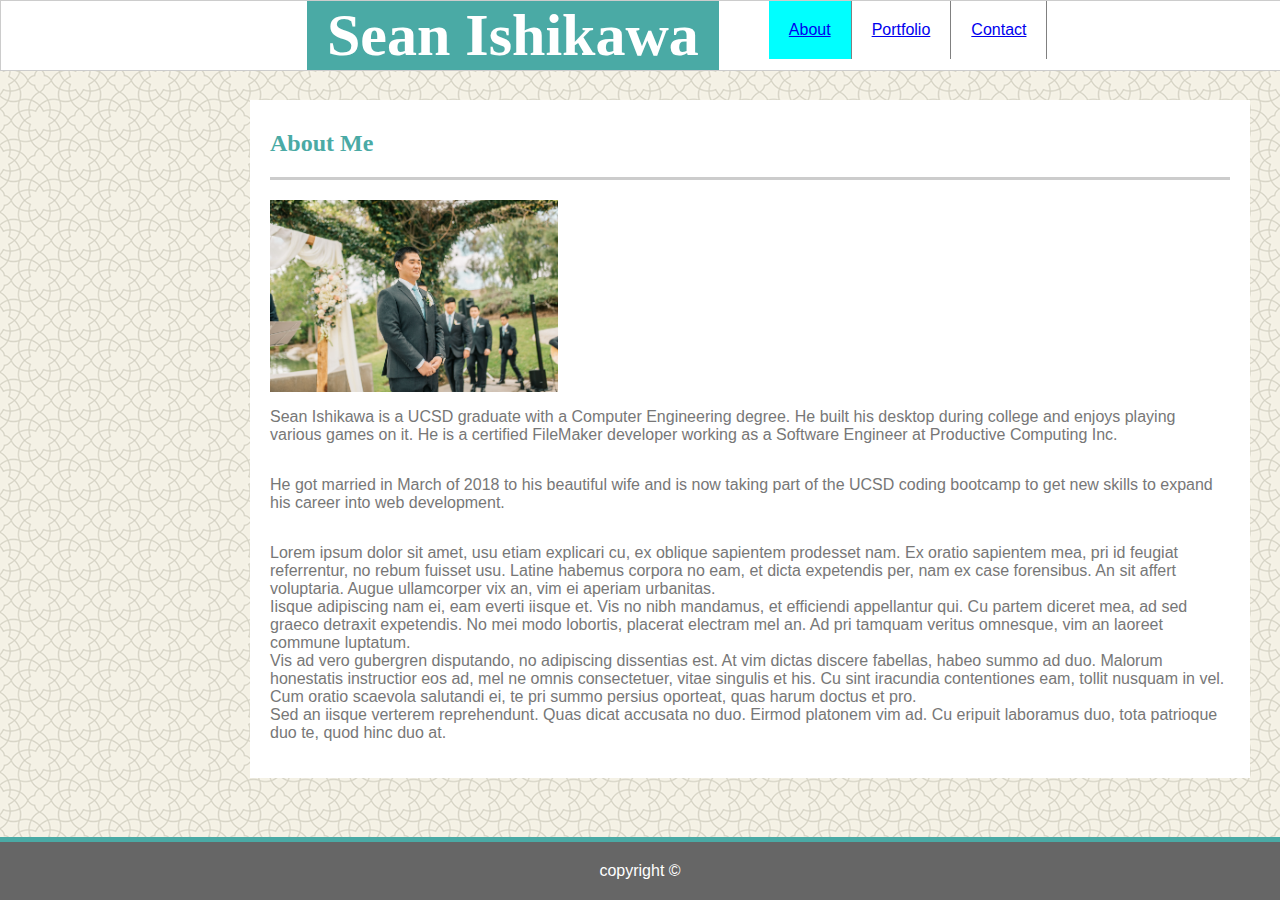
==== index.html @ 87405429 "initial files push" ====
<!DOCTYPE html>
<html lang="en-us">

<head>
  <meta charset="UTF-8">
  <title>About Me</title>

  <link rel="stylesheet" href="assets/css/style.css">
</head>

<body>
    <div class="topnav">
        <h1>Sean Ishikawa</h1>
        <a class="active" href="index.html">About</a>
        <a href="portfolio.html">Portfolio</a>
        <a href="contact.html">Contact</a> 
    </div>

    <div class="content">
        <h2>About Me</h2>
        <div class="paragraph">
            <img class="profile" src="assets/images/ProfilePic.jpg" alt="Profile Picture">
            <p>Sean Ishikawa is a UCSD graduate with a Computer Engineering degree. He built his desktop during college and enjoys playing various games on it.
                He is a certified FileMaker developer working as a Software Engineer at Productive Computing Inc.
            </p>
            <p>
                He got married in March of 2018 to his beautiful wife and is now taking part of the UCSD coding bootcamp to get new skills to expand his career into web development.
            </p>
            <p>
                Lorem ipsum dolor sit amet, usu etiam explicari cu, ex oblique sapientem prodesset nam. Ex oratio sapientem mea, pri id feugiat referrentur, no rebum fuisset usu. Latine habemus corpora no eam, et dicta expetendis per, nam ex case forensibus. An sit affert voluptaria. Augue ullamcorper vix an, vim ei aperiam urbanitas.
<br>
Iisque adipiscing nam ei, eam everti iisque et. Vis no nibh mandamus, et efficiendi appellantur qui. Cu partem diceret mea, ad sed graeco detraxit expetendis. No mei modo lobortis, placerat electram mel an. Ad pri tamquam veritus omnesque, vim an laoreet commune luptatum.
<br>
Vis ad vero gubergren disputando, no adipiscing dissentias est. At vim dictas discere fabellas, habeo summo ad duo. Malorum honestatis instructior eos ad, mel ne omnis consectetuer, vitae singulis et his. Cu sint iracundia contentiones eam, tollit nusquam in vel. Cum oratio scaevola salutandi ei, te pri summo persius oporteat, quas harum doctus et pro.
<br>
Sed an iisque verterem reprehendunt. Quas dicat accusata no duo. Eirmod platonem vim ad. Cu eripuit laboramus duo, tota patrioque duo te, quod hinc duo at.
            </p>
        </div>

    </div>

    <div class="footer">
        copyright &copy;
    </div>
</body>

</html>
---- assets/css/style.css ----
*{
    float: left;
    font-family: 'Arial', 'Helvetica Neue', Helvetica, sans-serif;
}

body{
    margin: 0;
    width: 100%;
    background-image: url("../images/oriental.png")
}

a{
    border-right:  1px solid grey;
    padding: 20px;
}

h1{
    font-size: 60px;
    color: #ffffff;
    background-color: #4aaaa5;
    padding: 0 20px 0 20px;
    margin: 0 50px 0 50px;
    font-family: 'Georgia', Times, Times New Roman, serif;
}

h2{
    color: #4aaaa5;
    border-bottom: 3px solid #cccccc;
    width: 100%;
    padding: 10px 0 20px 0  ;
    font-family: 'Georgia', Times, Times New Roman, serif;
}

a{
    float: left;
    right: 20px;
}
.topnav{
    align-content: center;
    padding: 0 20% 0 20%;
    float: left;
    width: 100%;
    position: fixed;
    top: 0;
    left: 0;
    margin: 0;
    border: 1px solid #cccccc;
    background-color: #ffffff;
}

.center {
    margin: auto;
    width: 50%;
    border: 3px solid green;
    padding: 10px;
}

.topnav::after{
    clear: both;
    content: "";
	display: block;
}

.profile{
    height: 30%;
    width: 30%;
}

.content{
    align-content: center;
    margin: 100px 25% 100px 25%;
    padding: 0 20px 20px 20px;
    width: 960px;
    background: white;
    float: left;
}
.active{
    background-color: aqua;
}

p{
    color: #777777;
}

.project {
    width: 200px;
    height: 150px;
    float: left;
    position: relative;
    margin: 20px;
}

.contactForm{
    width: 900px;
    clear: both;
    content: "";
    display: block;
}

form{
    width: 800px;
    margin: 20px;
}

input{
    width: 100%;
    margin: 0 0 20px 0;
}

textarea{
    width: 100%;
    margin: 0 0 20px 0;
}

.submit{
    background-color: #4aaaa5;
    border: 1px solid #dddddd;
    padding: 5px 20px 5px 20px;
    color: #ffffff;
}

.projectName{
    position: absolute;
    bottom: 5px;
    width: 100%;
    background-color: #4aaaa5;
    padding: 10px 0 10px 0;
    color: #ffffff; 
    text-align: center;
}

.footer{
    width: 100%;
    margin: 0;
    background-color: #666666;
    color: #ffffff;
    border-top: #4aaaa5 solid 5px;
    padding: 20px 0 20px 0;
    text-align: center;
    position: fixed;
    bottom: 0;
}
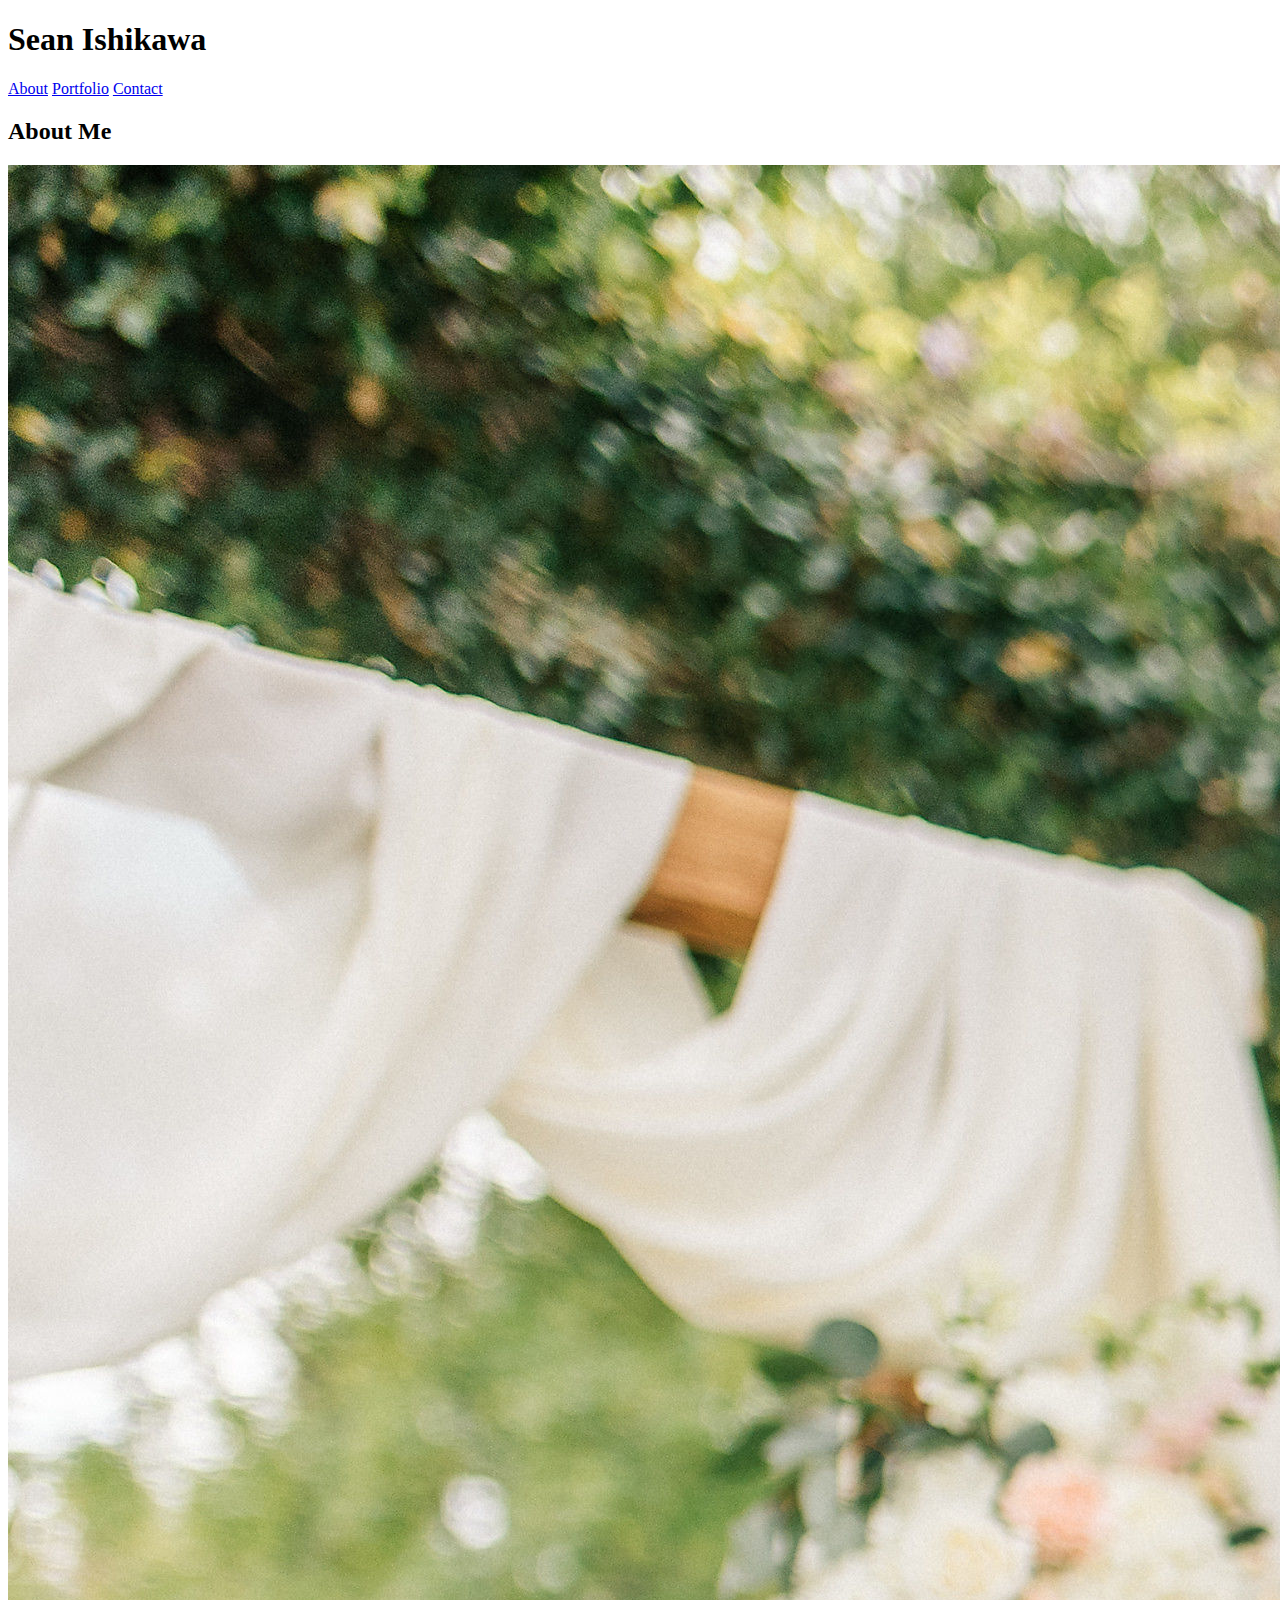
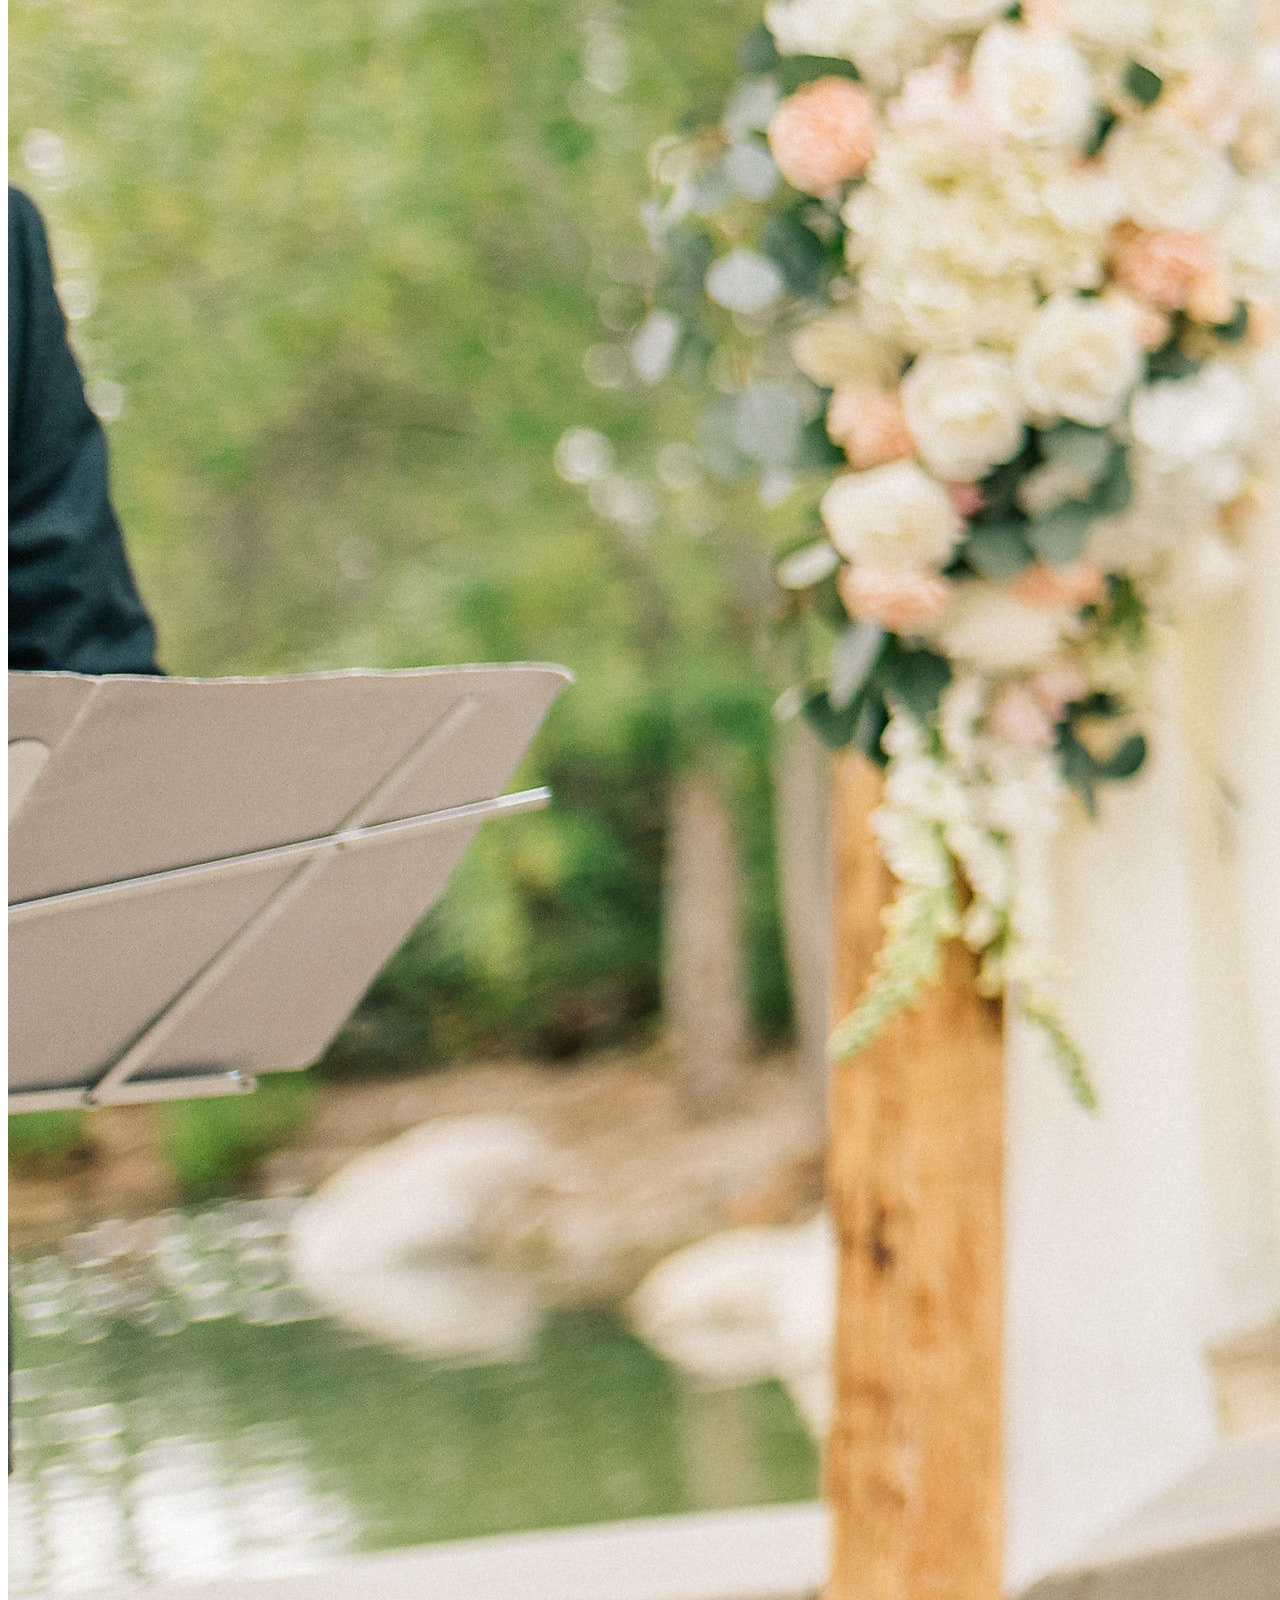
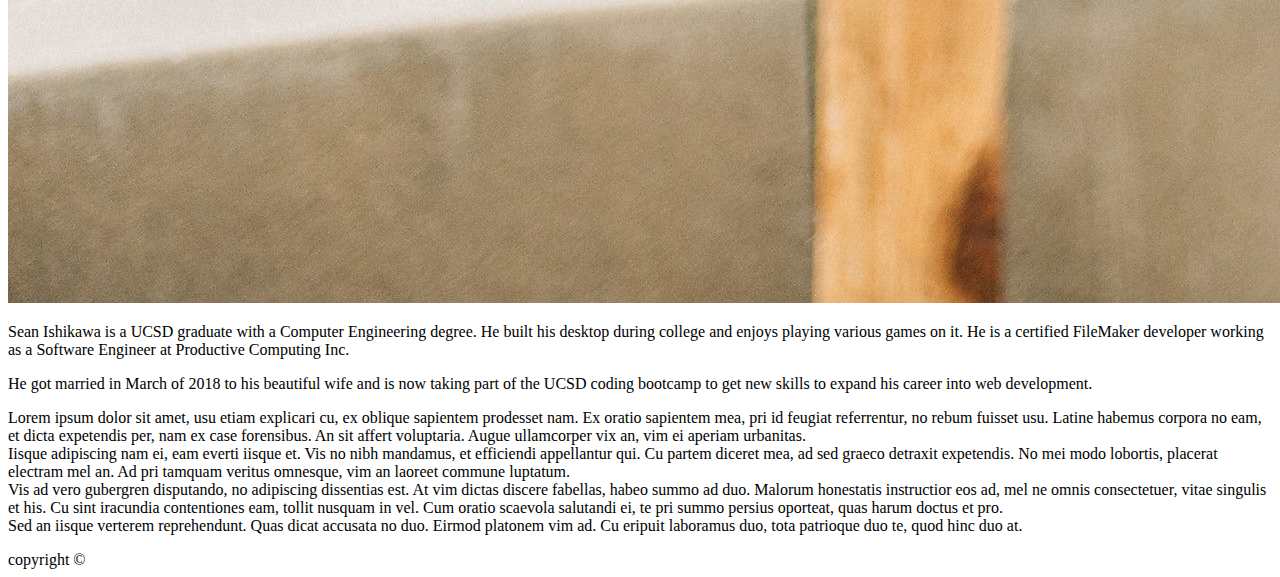
==== commit d91e8800: "First Boostrap classes" ====
--- a/index.html
+++ b/index.html
@@ -5,43 +5,64 @@
   <meta charset="UTF-8">
   <title>About Me</title>
 
-  <link rel="stylesheet" href="assets/css/style.css">
+  <!--<link rel="stylesheet" href="assets/css/style.css"> -->
+  <link rel="stylesheet" href="https://stackpath.bootstrapcdn.com/bootstrap/4.1.3/css/bootstrap.min.css" integrity="sha384-MCw98/SFnGE8fJT3GXwEOngsV7Zt27NXFoaoApmYm81iuXoPkFOJwJ8ERdknLPMO" crossorigin="anonymous">
 </head>
 
 <body>
-    <div class="topnav">
-        <h1>Sean Ishikawa</h1>
-        <a class="active" href="index.html">About</a>
-        <a href="portfolio.html">Portfolio</a>
-        <a href="contact.html">Contact</a> 
+    <nav class="navbar-expand">
+        <div class = "navbar">
+            <div class= "navbar-brand">
+                <h1>Sean Ishikawa</h1>
+                
+            </div>
+            <div class = "col-md">
+                <a class="btn btn-outline-success" href="index.html">About</a>
+                <a class="btn" href="portfolio.html">Portfolio</a>
+                <a class="btn" href="contact.html">Contact</a> 
+            </div>
+                
+
+        </div>
+        
+    </nav>
+
+    <div class="container">
+        <h2>About Me</h2>
+        <div class = "row">
+            <div class = "col-md-3">
+                <img class="container" src="assets/images/ProfilePic.jpg" alt="Profile Picture">
+            </div>
+            <div class = "col-md-9">
+                    <p>Sean Ishikawa is a UCSD graduate with a Computer Engineering degree. He built his desktop during college and enjoys playing various games on it.
+                        He is a certified FileMaker developer working as a Software Engineer at Productive Computing Inc.
+                    </p>
+                    <p>
+                        He got married in March of 2018 to his beautiful wife and is now taking part of the UCSD coding bootcamp to get new skills to expand his career into web development.
+                    </p>
+                    <p>
+                        Lorem ipsum dolor sit amet, usu etiam explicari cu, ex oblique sapientem prodesset nam. Ex oratio sapientem mea, pri id feugiat referrentur, no rebum fuisset usu. Latine habemus corpora no eam, et dicta expetendis per, nam ex case forensibus. An sit affert voluptaria. Augue ullamcorper vix an, vim ei aperiam urbanitas.
+                        <br>
+                        Iisque adipiscing nam ei, eam everti iisque et. Vis no nibh mandamus, et efficiendi appellantur qui. Cu partem diceret mea, ad sed graeco detraxit expetendis. No mei modo lobortis, placerat electram mel an. Ad pri tamquam veritus omnesque, vim an laoreet commune luptatum.
+                        <br>
+                        Vis ad vero gubergren disputando, no adipiscing dissentias est. At vim dictas discere fabellas, habeo summo ad duo. Malorum honestatis instructior eos ad, mel ne omnis consectetuer, vitae singulis et his. Cu sint iracundia contentiones eam, tollit nusquam in vel. Cum oratio scaevola salutandi ei, te pri summo persius oporteat, quas harum doctus et pro.
+                        <br>
+                        Sed an iisque verterem reprehendunt. Quas dicat accusata no duo. Eirmod platonem vim ad. Cu eripuit laboramus duo, tota patrioque duo te, quod hinc duo at.
+                    </p>
+            </div>
+        </div>
     </div>
 
-    <div class="content">
-        <h2>About Me</h2>
-        <div class="paragraph">
-            <img class="profile" src="assets/images/ProfilePic.jpg" alt="Profile Picture">
-            <p>Sean Ishikawa is a UCSD graduate with a Computer Engineering degree. He built his desktop during college and enjoys playing various games on it.
-                He is a certified FileMaker developer working as a Software Engineer at Productive Computing Inc.
-            </p>
-            <p>
-                He got married in March of 2018 to his beautiful wife and is now taking part of the UCSD coding bootcamp to get new skills to expand his career into web development.
-            </p>
-            <p>
-                Lorem ipsum dolor sit amet, usu etiam explicari cu, ex oblique sapientem prodesset nam. Ex oratio sapientem mea, pri id feugiat referrentur, no rebum fuisset usu. Latine habemus corpora no eam, et dicta expetendis per, nam ex case forensibus. An sit affert voluptaria. Augue ullamcorper vix an, vim ei aperiam urbanitas.
-<br>
-Iisque adipiscing nam ei, eam everti iisque et. Vis no nibh mandamus, et efficiendi appellantur qui. Cu partem diceret mea, ad sed graeco detraxit expetendis. No mei modo lobortis, placerat electram mel an. Ad pri tamquam veritus omnesque, vim an laoreet commune luptatum.
-<br>
-Vis ad vero gubergren disputando, no adipiscing dissentias est. At vim dictas discere fabellas, habeo summo ad duo. Malorum honestatis instructior eos ad, mel ne omnis consectetuer, vitae singulis et his. Cu sint iracundia contentiones eam, tollit nusquam in vel. Cum oratio scaevola salutandi ei, te pri summo persius oporteat, quas harum doctus et pro.
-<br>
-Sed an iisque verterem reprehendunt. Quas dicat accusata no duo. Eirmod platonem vim ad. Cu eripuit laboramus duo, tota patrioque duo te, quod hinc duo at.
-            </p>
+
+    <footer class="footer">
+        <div class="container">
+            <span class="text-muted">
+                copyright &copy;
+            </span>
         </div>
+    </footer>
+    <div id="i4c-dialogs-container"></div>
 
-    </div>
-
-    <div class="footer">
-        copyright &copy;
-    </div>
 </body>
 
 </html>
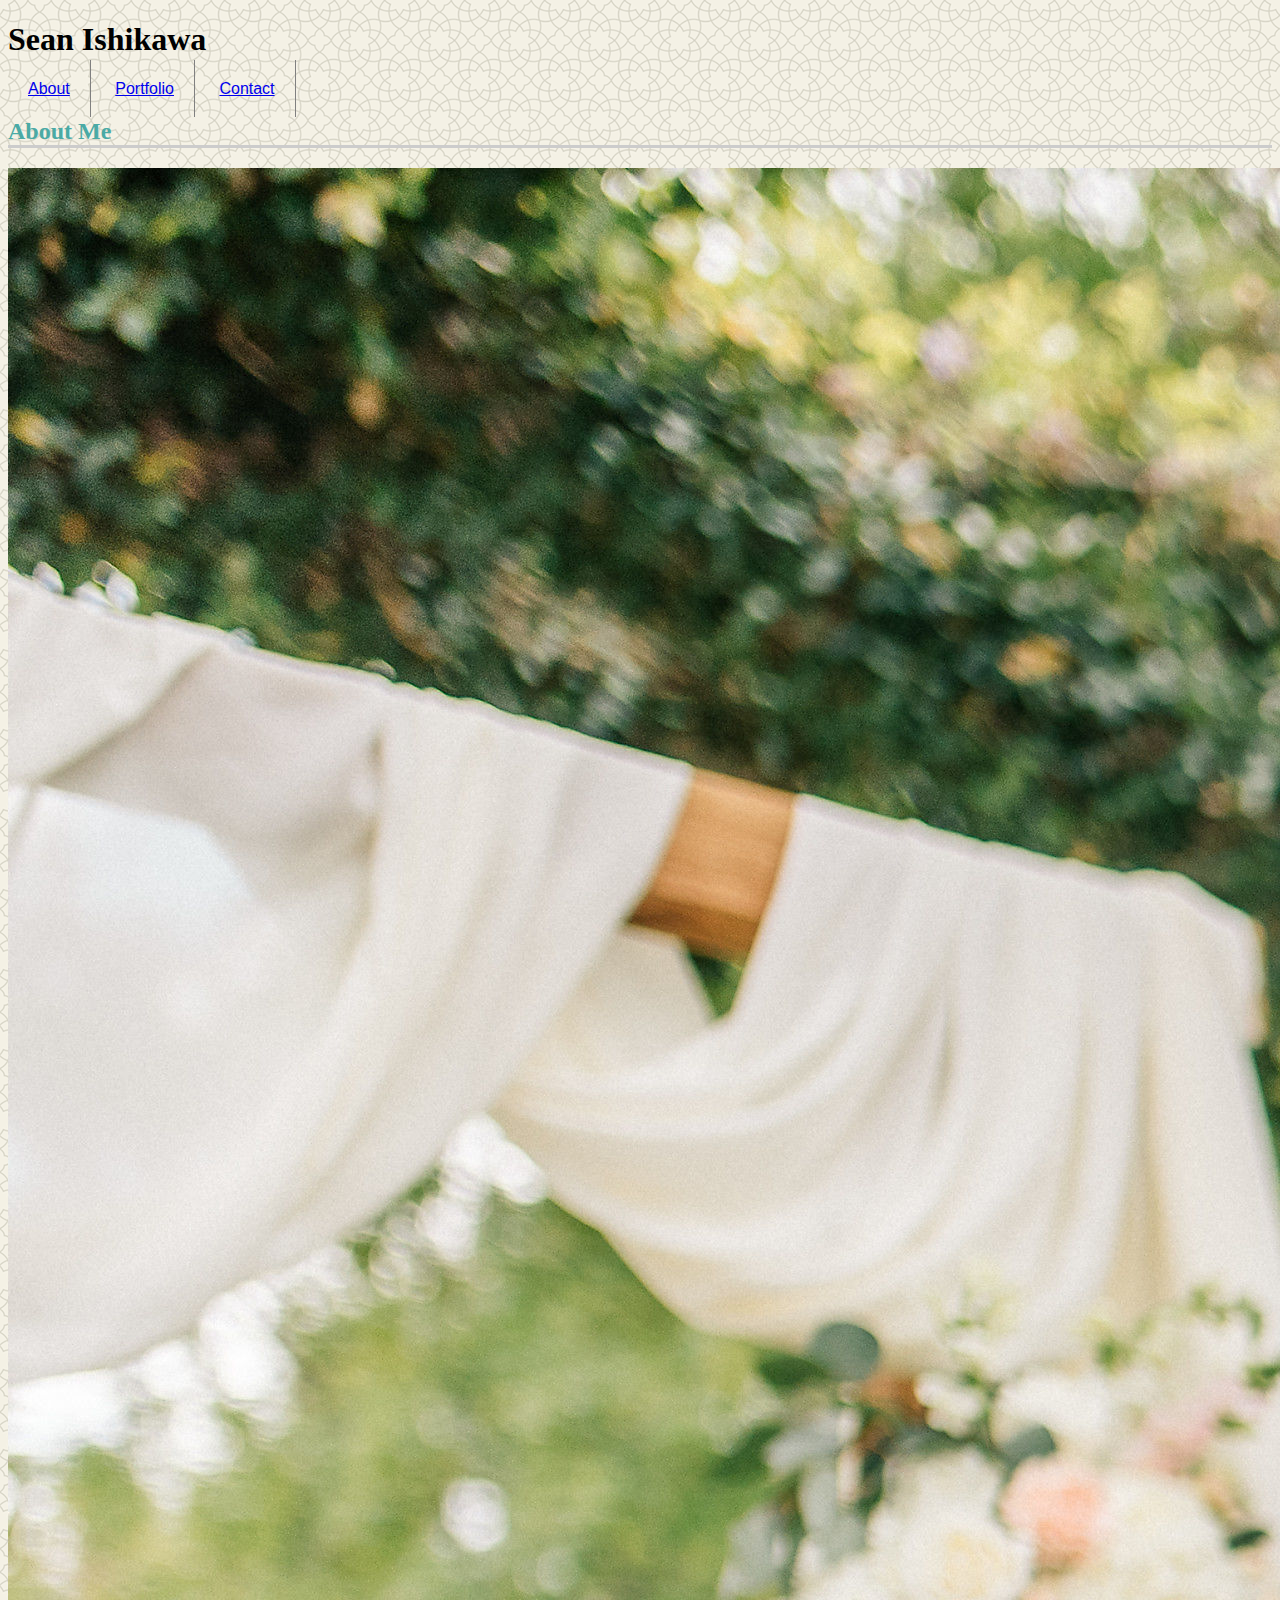
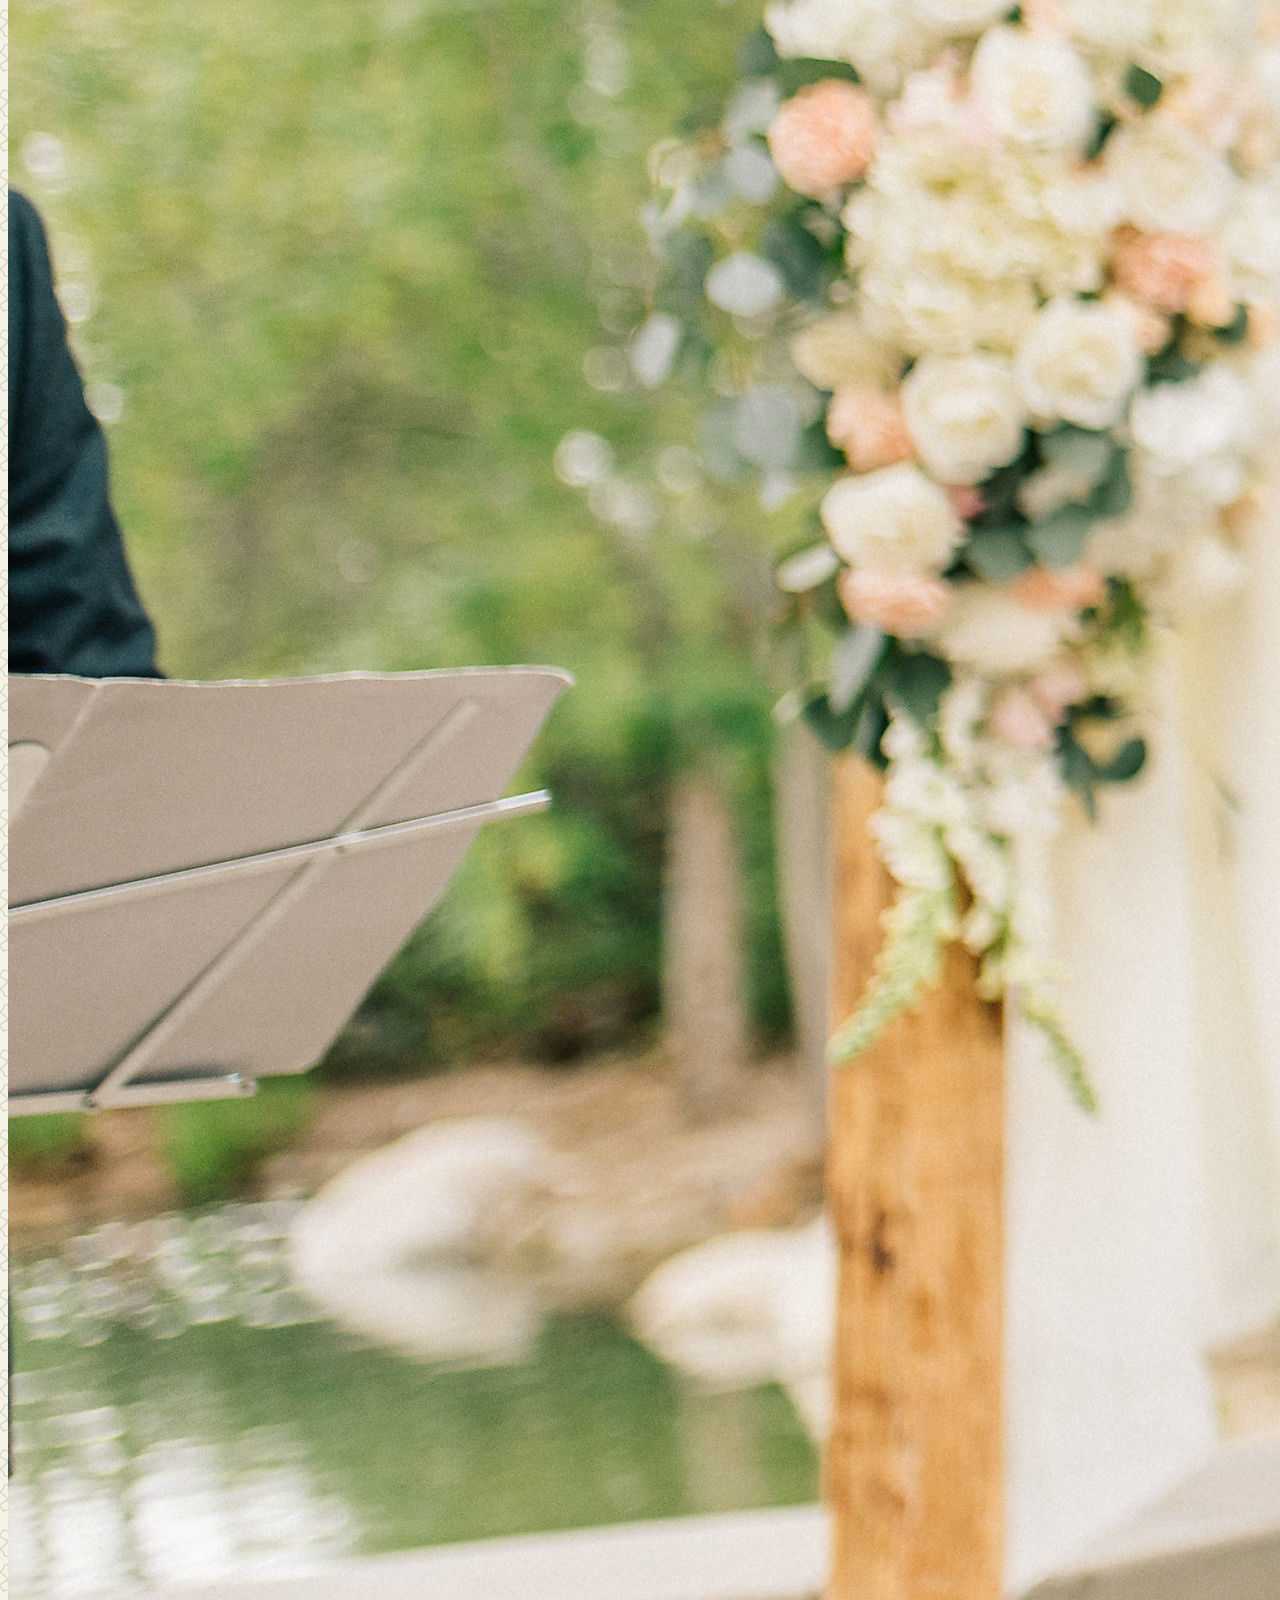
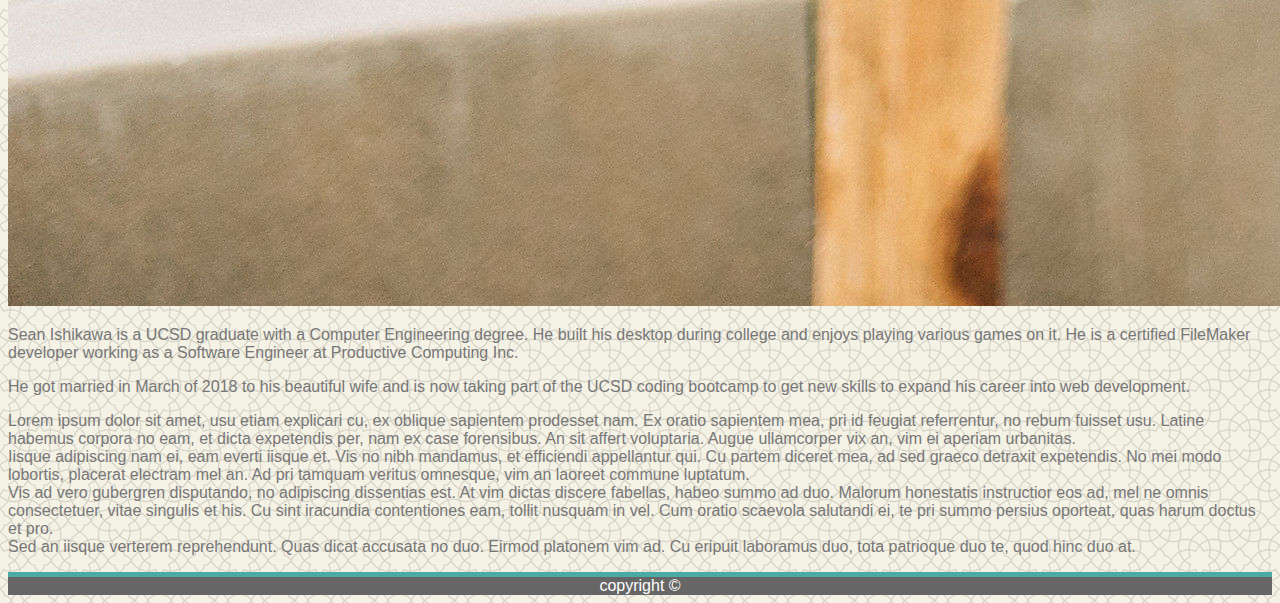
==== commit a0b2cf08: "More boostrap classes, update Style css" ====
--- a/index.html
+++ b/index.html
@@ -5,7 +5,7 @@
   <meta charset="UTF-8">
   <title>About Me</title>
 
-  <!--<link rel="stylesheet" href="assets/css/style.css"> -->
+  <link rel="stylesheet" href="assets/css/style.css">
   <link rel="stylesheet" href="https://stackpath.bootstrapcdn.com/bootstrap/4.1.3/css/bootstrap.min.css" integrity="sha384-MCw98/SFnGE8fJT3GXwEOngsV7Zt27NXFoaoApmYm81iuXoPkFOJwJ8ERdknLPMO" crossorigin="anonymous">
 </head>
 
@@ -30,10 +30,10 @@
     <div class="container">
         <h2>About Me</h2>
         <div class = "row">
-            <div class = "col-md-3">
+            <div class = "col-md-3 col-sm-12 col-xs-12">
                 <img class="container" src="assets/images/ProfilePic.jpg" alt="Profile Picture">
             </div>
-            <div class = "col-md-9">
+            <div class = "col-md-9 col-sm-12 col-xs-12">
                     <p>Sean Ishikawa is a UCSD graduate with a Computer Engineering degree. He built his desktop during college and enjoys playing various games on it.
                         He is a certified FileMaker developer working as a Software Engineer at Productive Computing Inc.
                     </p>
@@ -54,12 +54,12 @@
     </div>
 
 
-    <footer class="footer">
-        <div class="container">
+    <footer class="container footer">
+        <!-- <div class="container"> -->
             <span class="text-muted">
                 copyright &copy;
             </span>
-        </div>
+        <!-- </div> -->
     </footer>
     <div id="i4c-dialogs-container"></div>
 
--- a/assets/css/style.css
+++ b/assets/css/style.css
@@ -1,13 +1,10 @@
 
 
 *{
-    float: left;
     font-family: 'Arial', 'Helvetica Neue', Helvetica, sans-serif;
 }
 
 body{
-    margin: 0;
-    width: 100%;
     background-image: url("../images/oriental.png")
 }
 
@@ -17,44 +14,28 @@
 }
 
 h1{
-    font-size: 60px;
-    color: #ffffff;
-    background-color: #4aaaa5;
-    padding: 0 20px 0 20px;
-    margin: 0 50px 0 50px;
+    /* color: #ffffff; */
+    /* background-color: #4aaaa5; */
     font-family: 'Georgia', Times, Times New Roman, serif;
 }
 
 h2{
     color: #4aaaa5;
     border-bottom: 3px solid #cccccc;
-    width: 100%;
-    padding: 10px 0 20px 0  ;
     font-family: 'Georgia', Times, Times New Roman, serif;
 }
 
 a{
-    float: left;
-    right: 20px;
+    /*right: 20px;*/
 }
+
 .topnav{
-    align-content: center;
-    padding: 0 20% 0 20%;
-    float: left;
-    width: 100%;
-    position: fixed;
-    top: 0;
-    left: 0;
-    margin: 0;
     border: 1px solid #cccccc;
     background-color: #ffffff;
 }
 
 .center {
-    margin: auto;
-    width: 50%;
     border: 3px solid green;
-    padding: 10px;
 }
 
 .topnav::after{
@@ -64,17 +45,11 @@
 }
 
 .profile{
-    height: 30%;
-    width: 30%;
 }
 
 .content{
     align-content: center;
-    margin: 100px 25% 100px 25%;
-    padding: 0 20px 20px 20px;
-    width: 960px;
     background: white;
-    float: left;
 }
 .active{
     background-color: aqua;
@@ -85,39 +60,29 @@
 }
 
 .project {
-    width: 200px;
-    height: 150px;
-    float: left;
-    position: relative;
-    margin: 20px;
+
 }
 
 .contactForm{
-    width: 900px;
-    clear: both;
-    content: "";
-    display: block;
+
 }
 
 form{
-    width: 800px;
-    margin: 20px;
+
 }
 
 input{
-    width: 100%;
-    margin: 0 0 20px 0;
+
 }
 
 textarea{
-    width: 100%;
-    margin: 0 0 20px 0;
+
 }
 
 .submit{
     background-color: #4aaaa5;
     border: 1px solid #dddddd;
-    padding: 5px 20px 5px 20px;
+
     color: #ffffff;
 }
 
@@ -132,13 +97,10 @@
 }
 
 .footer{
-    width: 100%;
-    margin: 0;
     background-color: #666666;
     color: #ffffff;
     border-top: #4aaaa5 solid 5px;
-    padding: 20px 0 20px 0;
     text-align: center;
-    position: fixed;
-    bottom: 0;
+    /* position: fixed;
+    bottom: 0; */
 }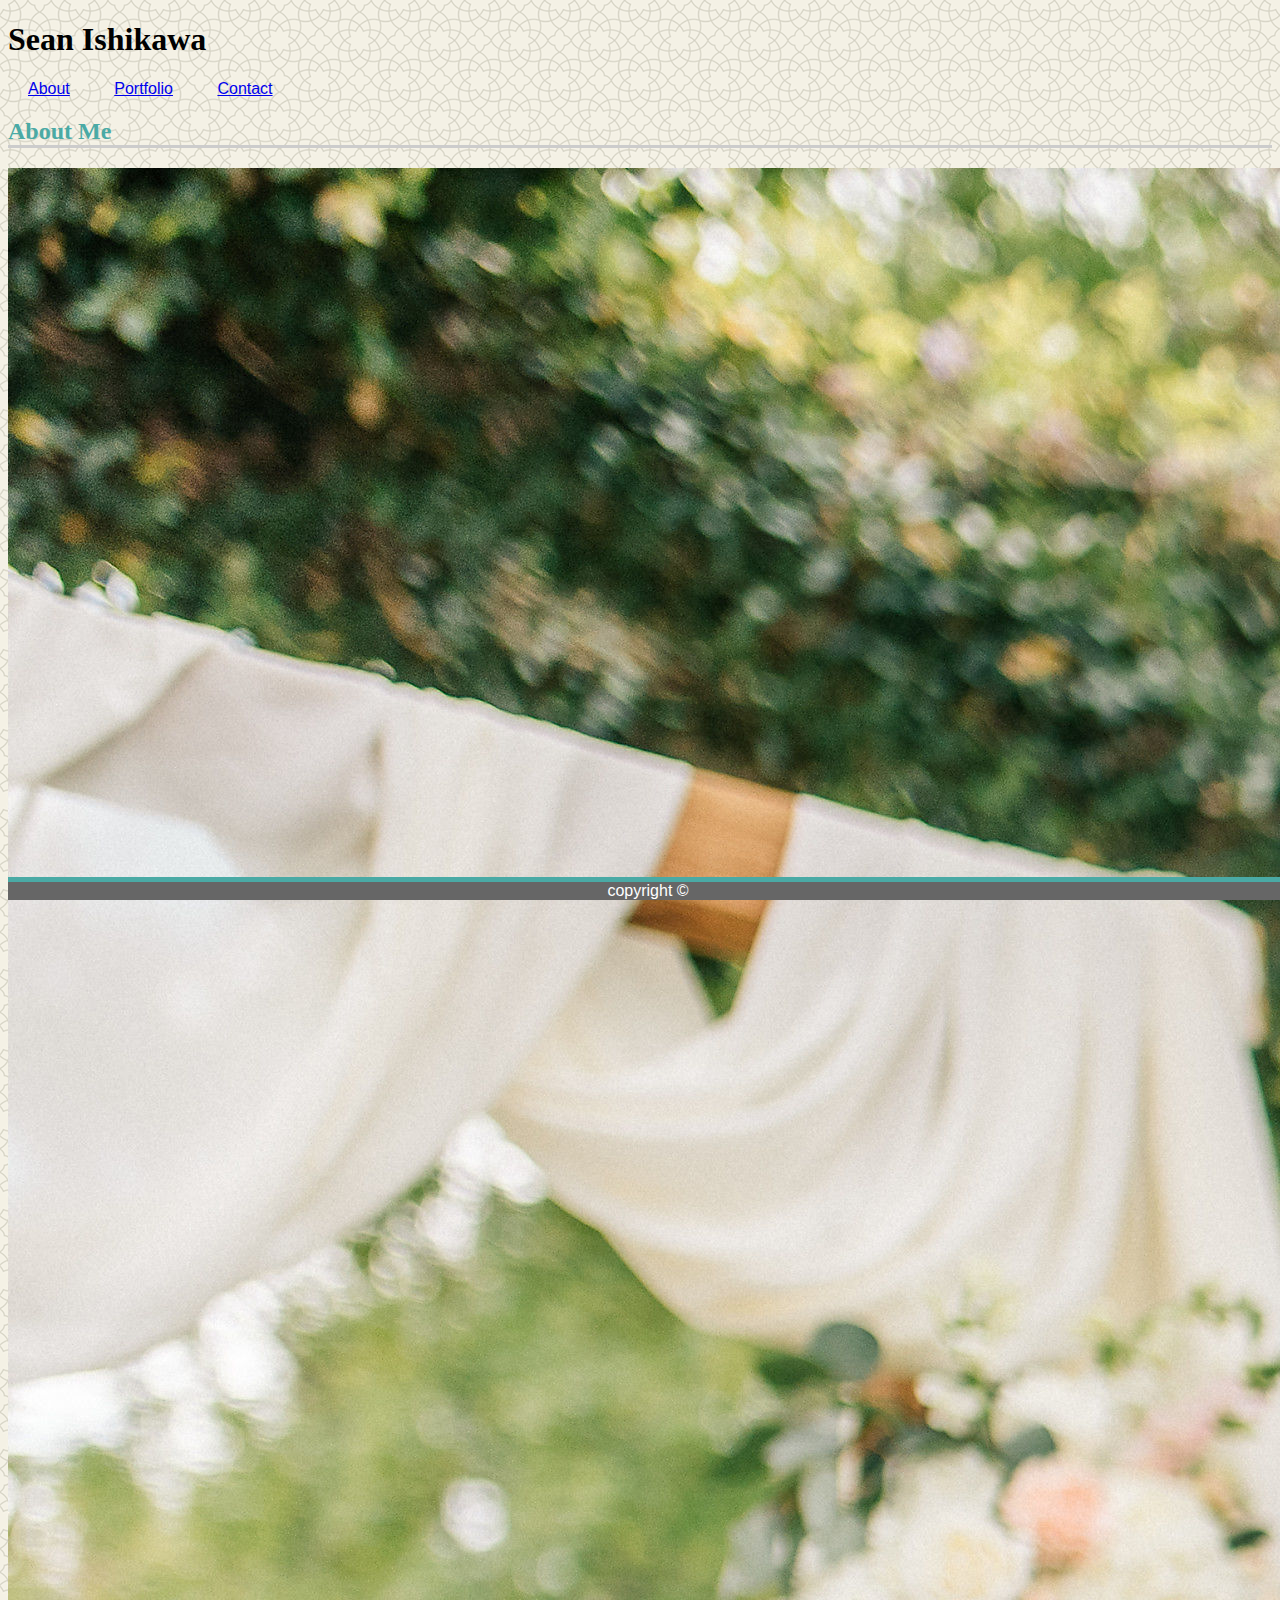
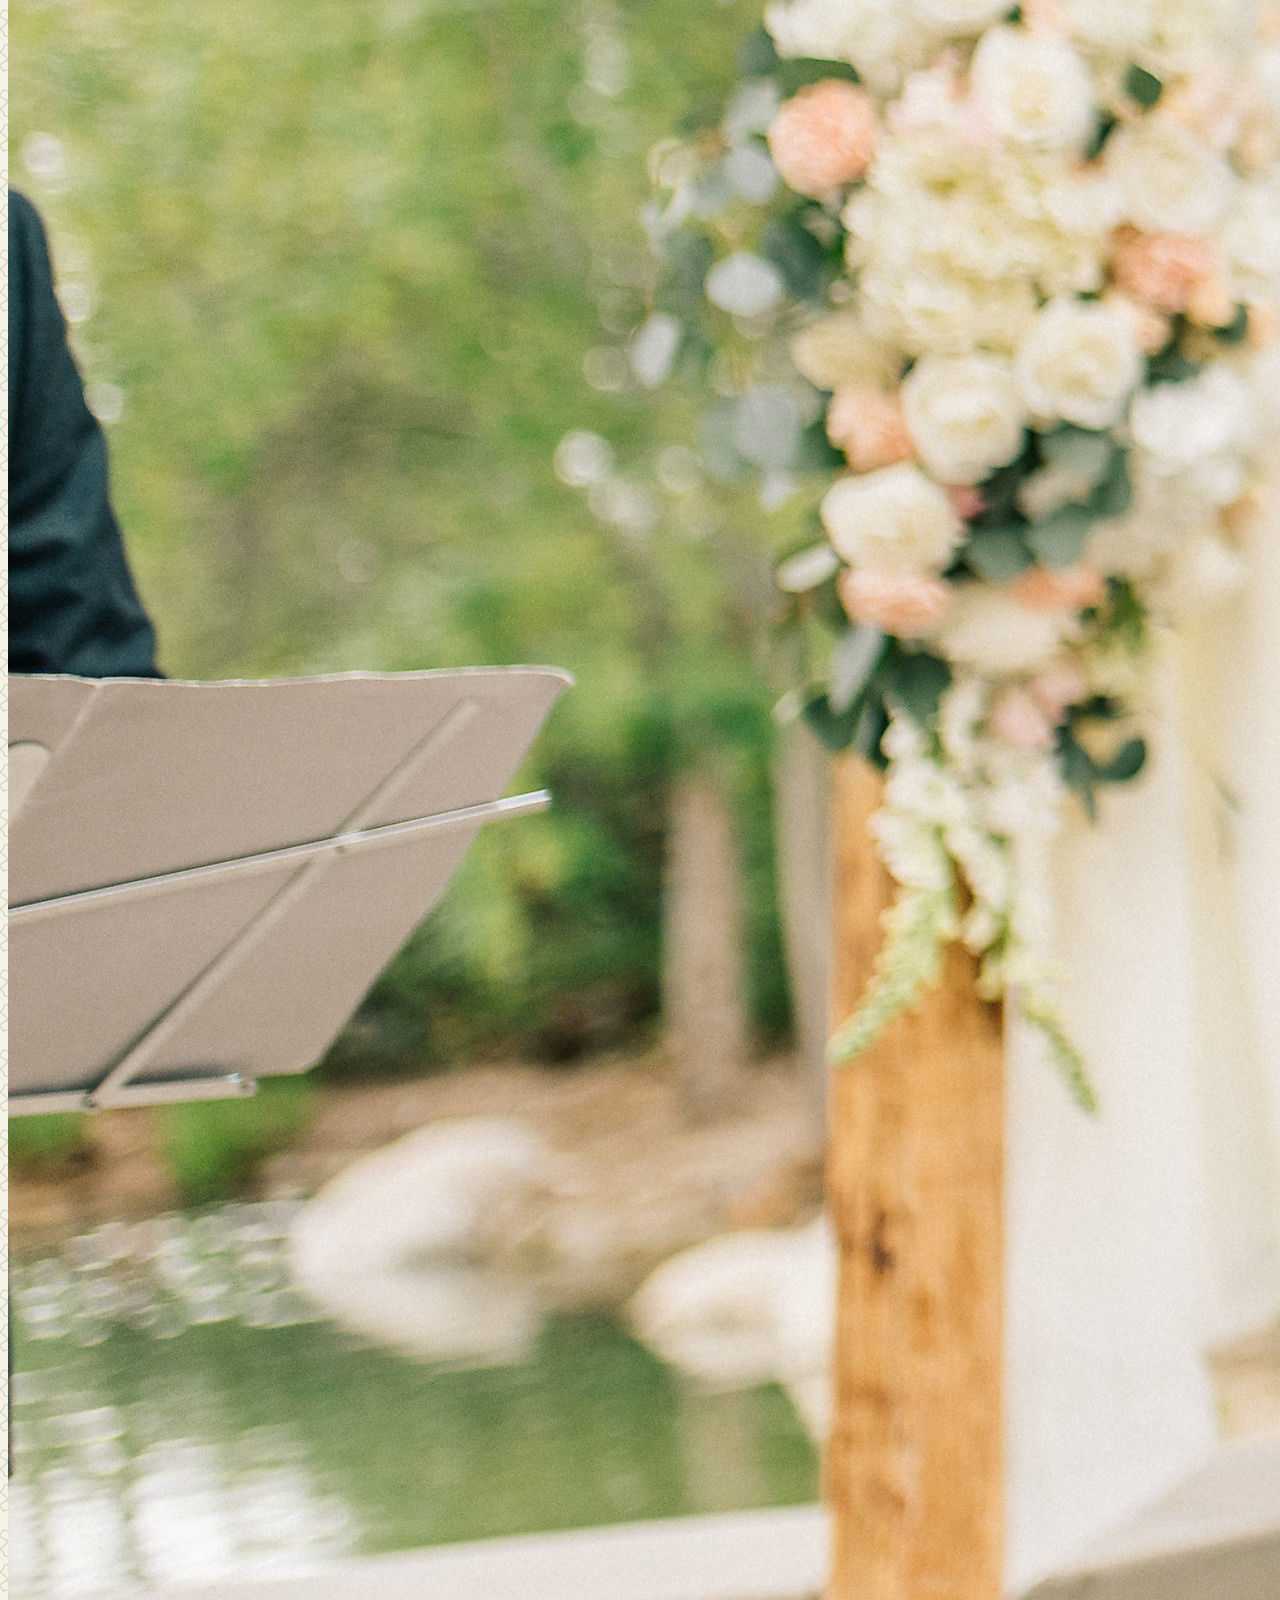
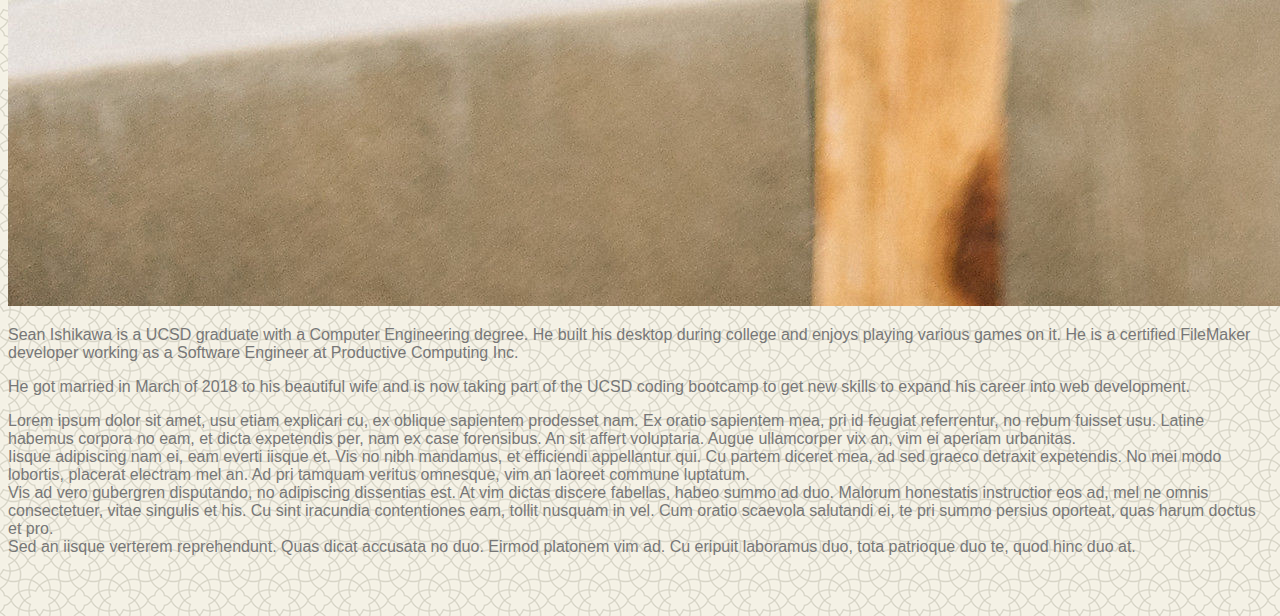
==== commit ac1724a2: "Updated Portfolio, fix footer, add images" ====
--- a/index.html
+++ b/index.html
@@ -53,8 +53,10 @@
         </div>
     </div>
 
+    <!-- add in space for fixed footer -->
+<br><br>
 
-    <footer class="container footer">
+    <footer class="footer">
         <!-- <div class="container"> -->
             <span class="text-muted">
                 copyright &copy;
--- a/assets/css/style.css
+++ b/assets/css/style.css
@@ -9,7 +9,7 @@
 }
 
 a{
-    border-right:  1px solid grey;
+    /* border-right:  1px solid grey; */
     padding: 20px;
 }
 
@@ -101,6 +101,7 @@
     color: #ffffff;
     border-top: #4aaaa5 solid 5px;
     text-align: center;
-    /* position: fixed;
-    bottom: 0; */
+    position: fixed;
+    bottom: 0;
+    width: 100%;
 }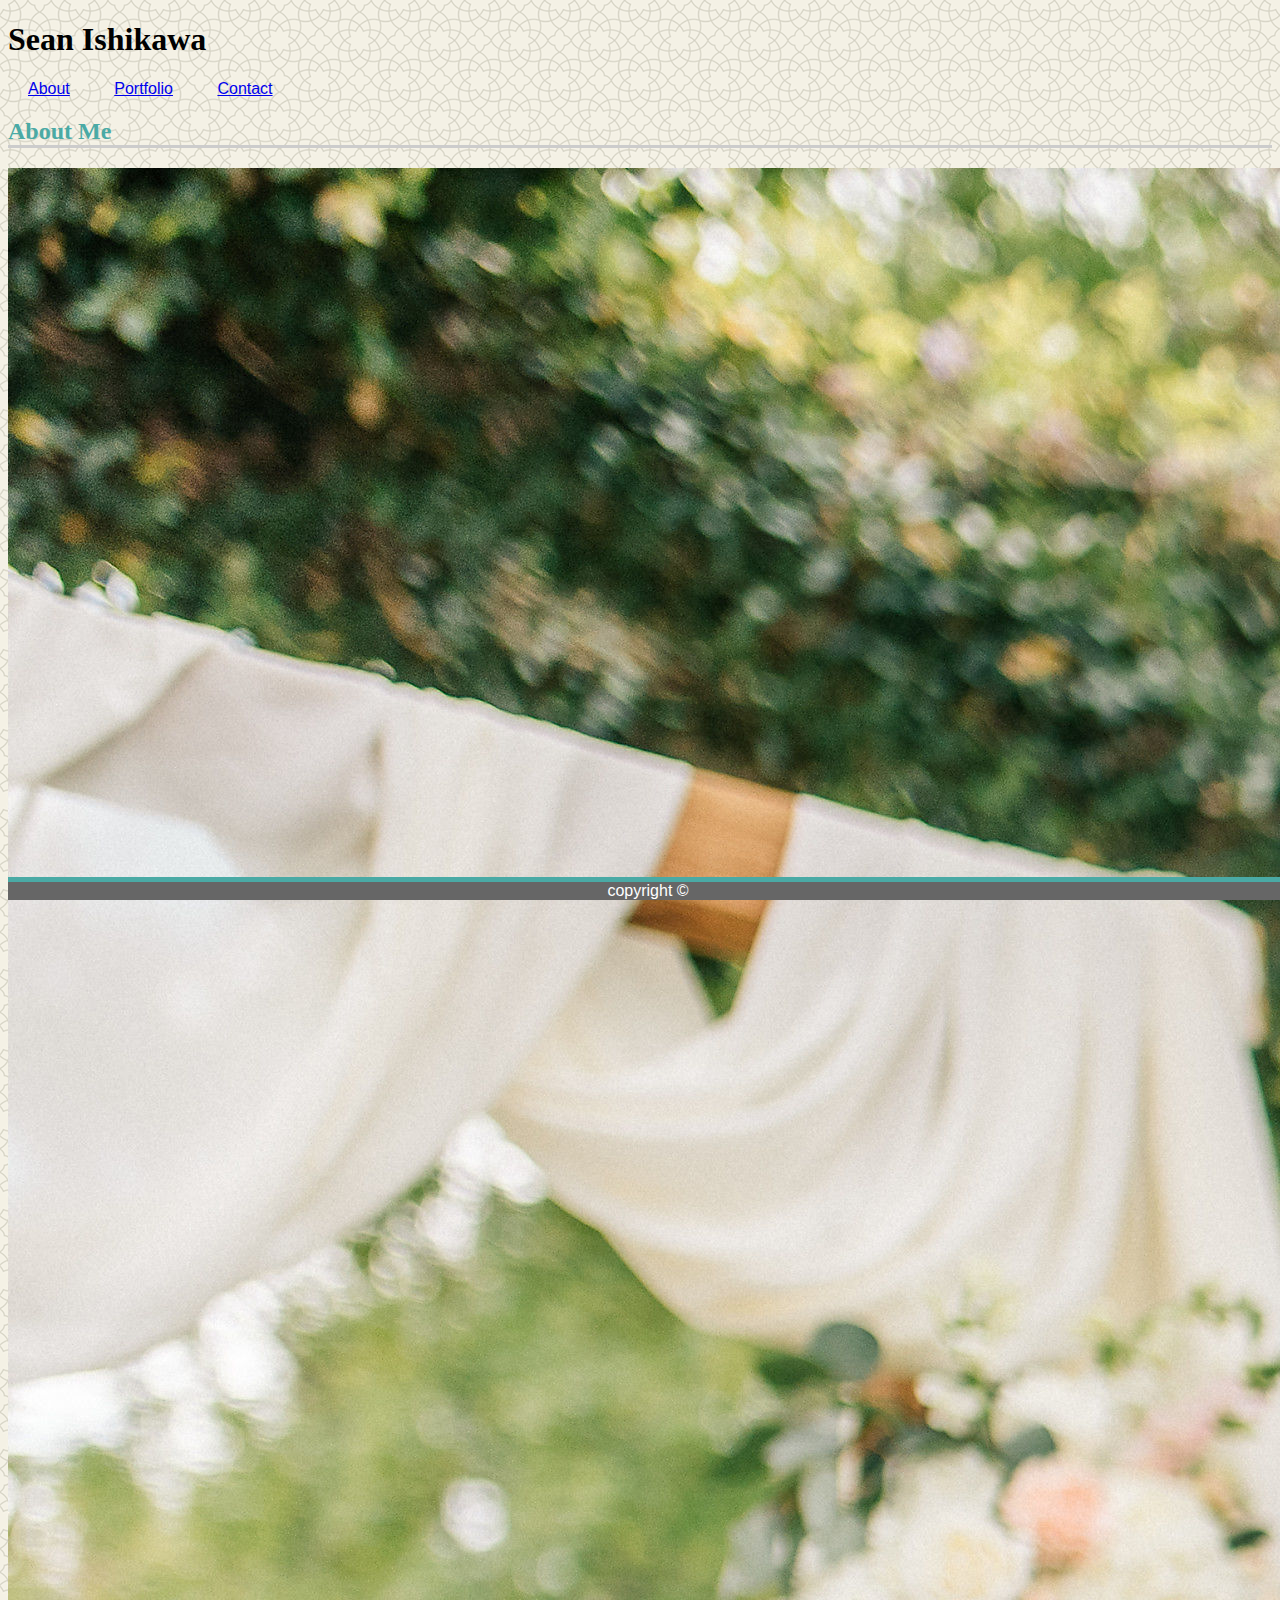
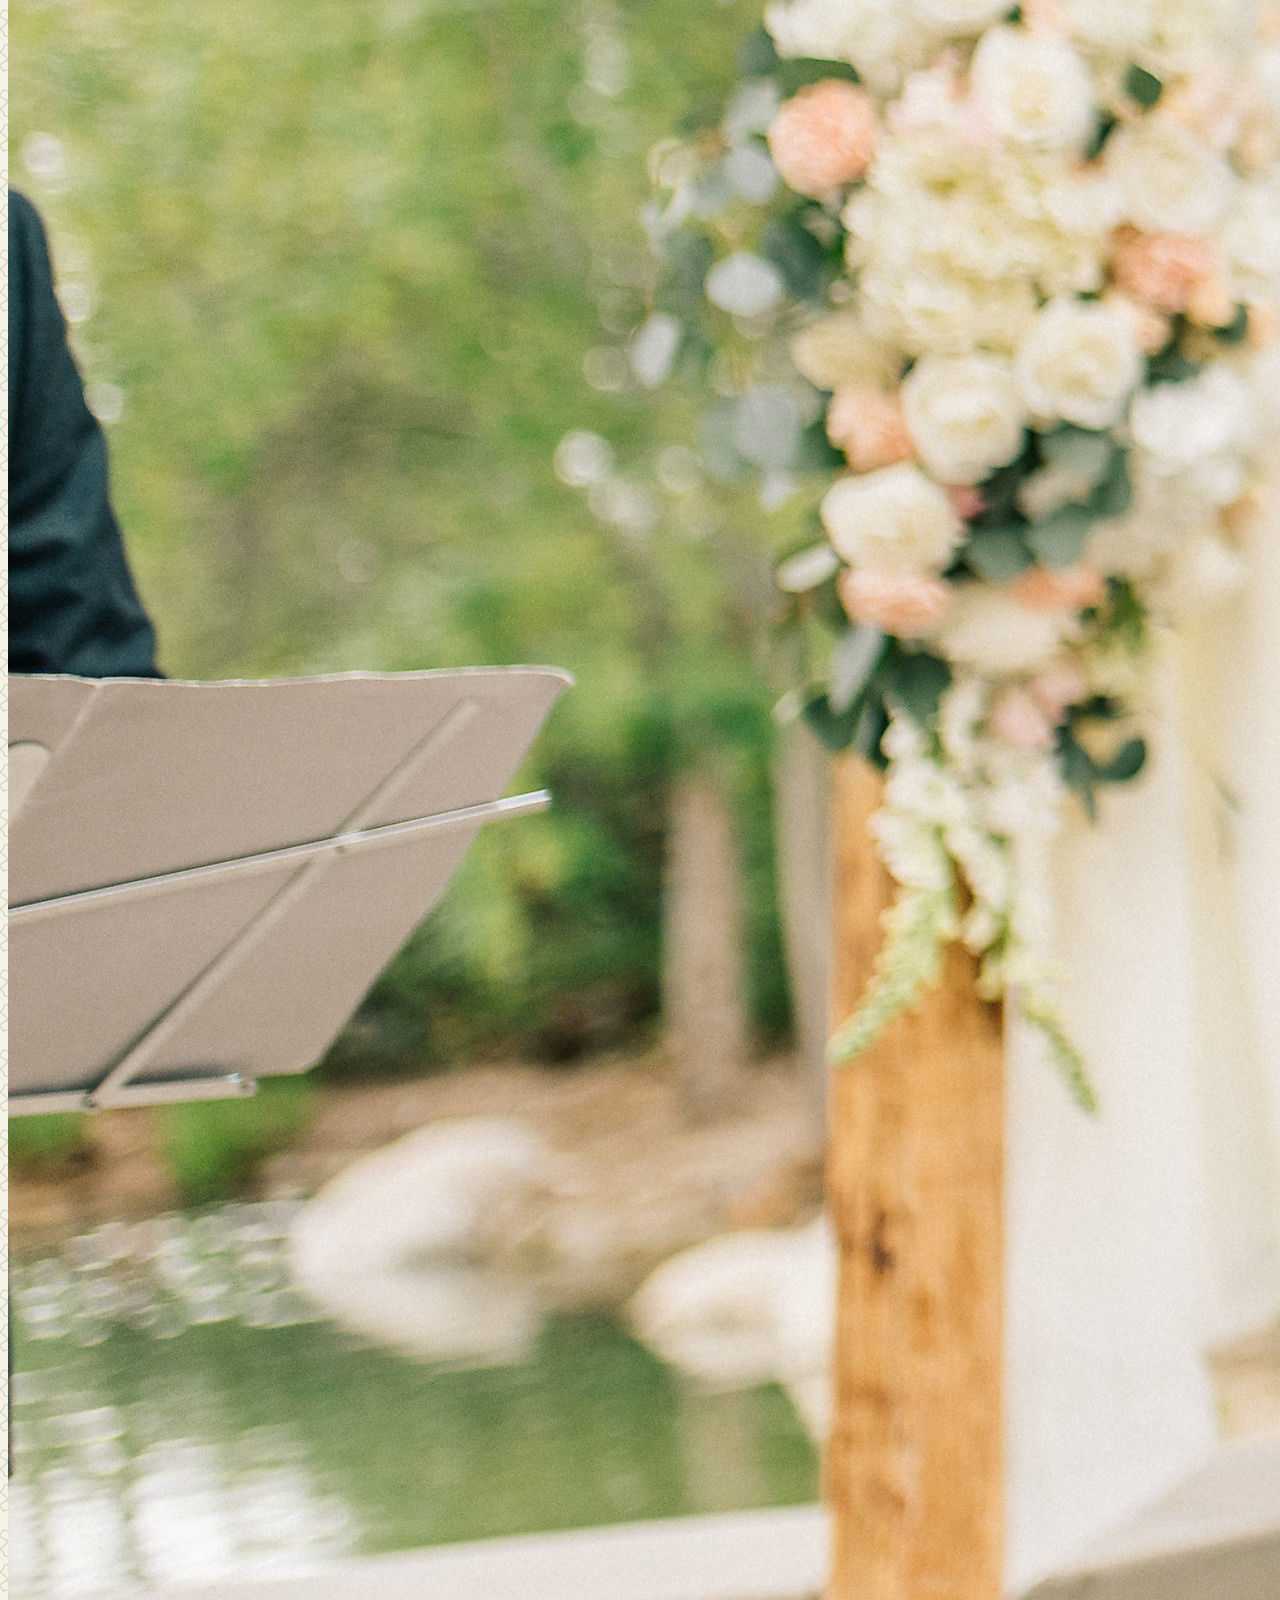
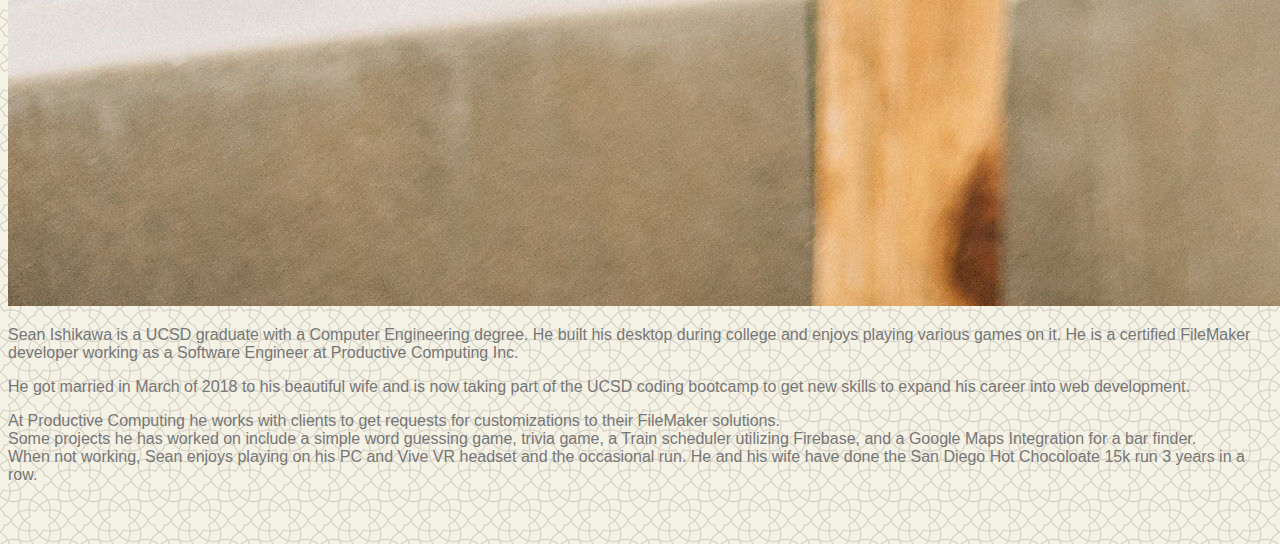
==== commit 687787f9: "index text" ====
--- a/index.html
+++ b/index.html
@@ -41,13 +41,13 @@
                         He got married in March of 2018 to his beautiful wife and is now taking part of the UCSD coding bootcamp to get new skills to expand his career into web development.
                     </p>
                     <p>
-                        Lorem ipsum dolor sit amet, usu etiam explicari cu, ex oblique sapientem prodesset nam. Ex oratio sapientem mea, pri id feugiat referrentur, no rebum fuisset usu. Latine habemus corpora no eam, et dicta expetendis per, nam ex case forensibus. An sit affert voluptaria. Augue ullamcorper vix an, vim ei aperiam urbanitas.
+                        At Productive Computing he works with clients to get requests for customizations to their FileMaker solutions. 
                         <br>
-                        Iisque adipiscing nam ei, eam everti iisque et. Vis no nibh mandamus, et efficiendi appellantur qui. Cu partem diceret mea, ad sed graeco detraxit expetendis. No mei modo lobortis, placerat electram mel an. Ad pri tamquam veritus omnesque, vim an laoreet commune luptatum.
+                        Some projects he has worked on include a simple word guessing game, trivia game, a Train scheduler utilizing Firebase, and a Google Maps Integration for a bar finder.
                         <br>
-                        Vis ad vero gubergren disputando, no adipiscing dissentias est. At vim dictas discere fabellas, habeo summo ad duo. Malorum honestatis instructior eos ad, mel ne omnis consectetuer, vitae singulis et his. Cu sint iracundia contentiones eam, tollit nusquam in vel. Cum oratio scaevola salutandi ei, te pri summo persius oporteat, quas harum doctus et pro.
+                        When not working, Sean enjoys playing on his PC and Vive VR headset and the occasional run. He and his wife have done the San Diego Hot Chocoloate 15k run 3 years in a row.
                         <br>
-                        Sed an iisque verterem reprehendunt. Quas dicat accusata no duo. Eirmod platonem vim ad. Cu eripuit laboramus duo, tota patrioque duo te, quod hinc duo at.
+                        
                     </p>
             </div>
         </div>
